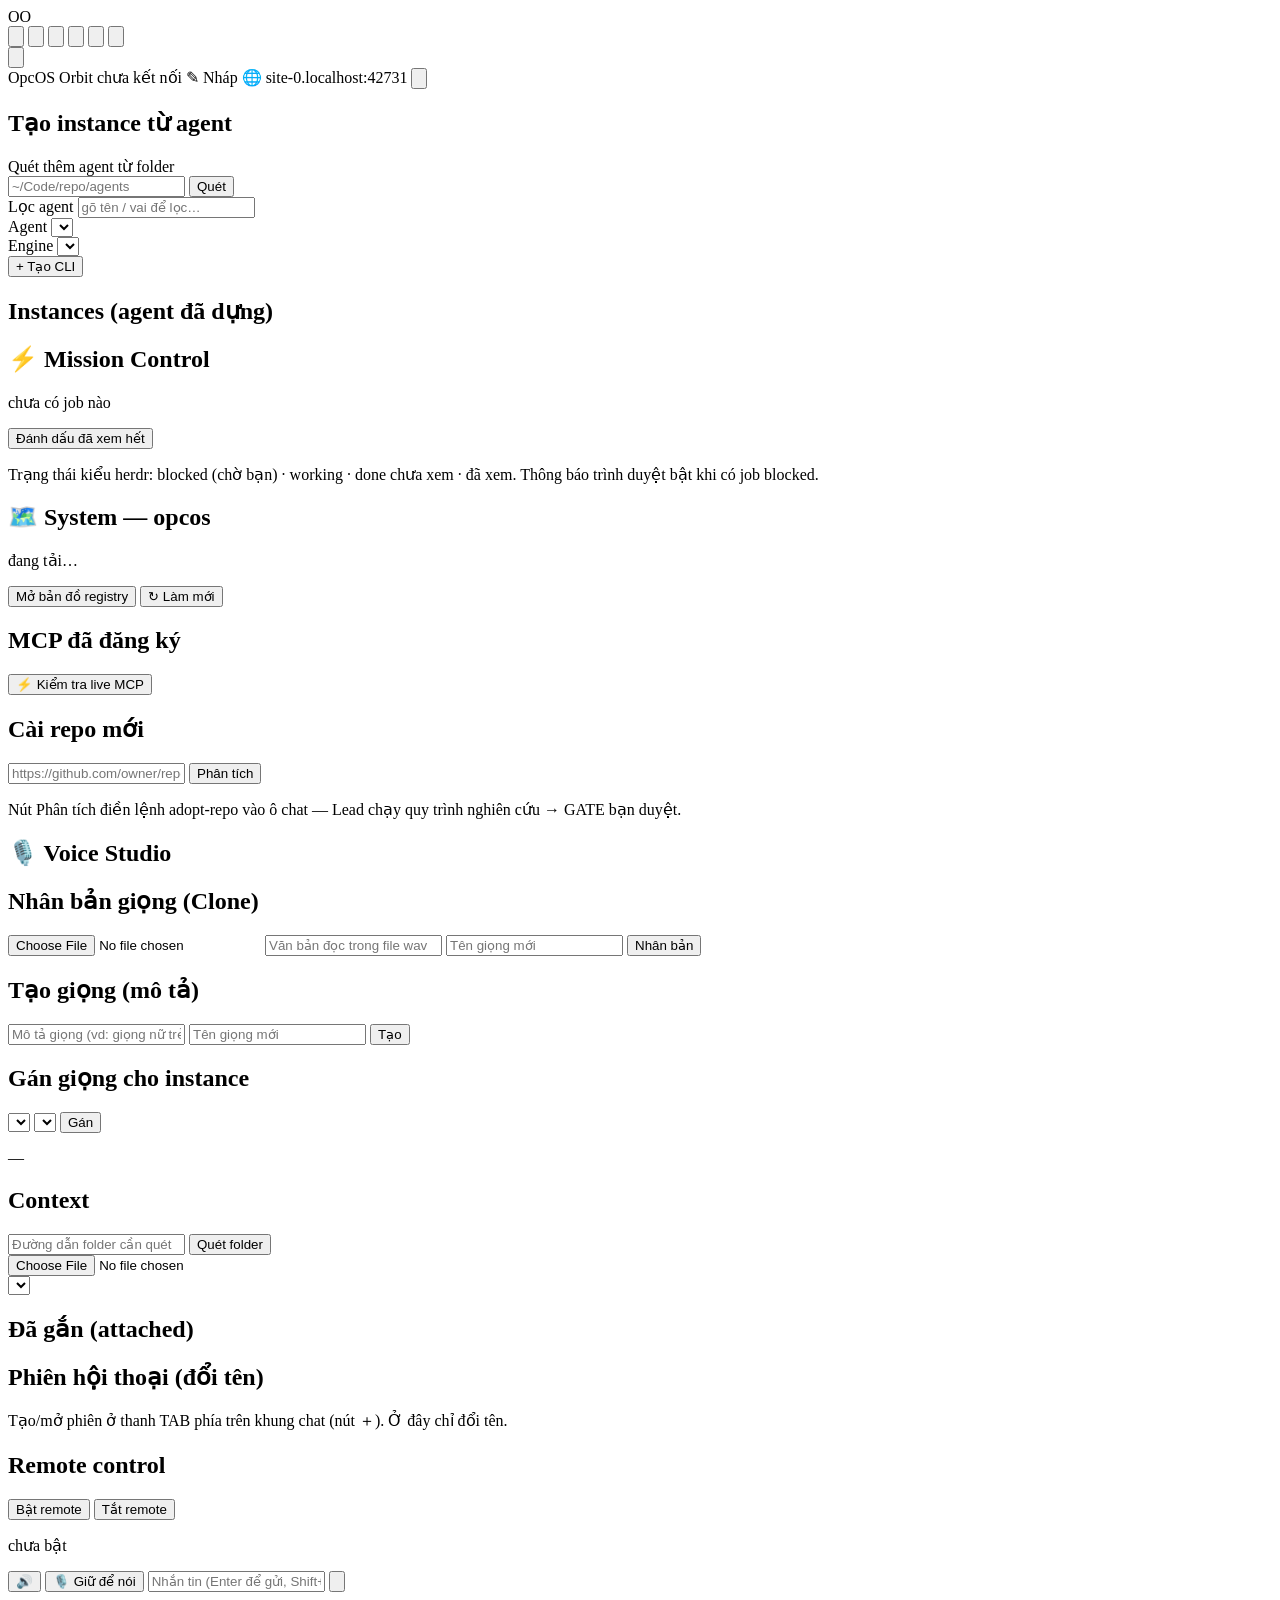
==== web/index.html @ b2af659a "OpcOS Orbit v1: voice console for multi-agent orchestration Public, sanitized mirror of the private " ====
<!doctype html>
<html lang="vi">
<head>
  <meta charset="utf-8" />
  <meta name="viewport" content="width=device-width, initial-scale=1" />
  <title>OpcOS Orbit</title>
  <link rel="stylesheet" href="/style.css" />
</head>
<body>
  <!-- ── RAIL ICON DỌC (điều hướng panel) ─────────────────────────────── -->
  <nav class="rail" aria-label="Điều hướng">
    <div class="rail-logo" title="OpcOS Orbit">OO</div>
    <button class="rail-btn active" data-rail="chat" title="Chat" aria-label="Chat">
      <svg viewBox="0 0 24 24" fill="none" stroke="currentColor" stroke-width="2" stroke-linecap="round" stroke-linejoin="round"><path d="M21 15a2 2 0 0 1-2 2H7l-4 4V5a2 2 0 0 1 2-2h14a2 2 0 0 1 2 2z"/></svg>
    </button>
    <button class="rail-btn" data-tab="dashPanel" title="Mission Control (agent đang chạy)" aria-label="Mission Control" id="dashRailBtn">
      <svg viewBox="0 0 24 24" fill="none" stroke="currentColor" stroke-width="2" stroke-linecap="round" stroke-linejoin="round"><polyline points="22 12 18 12 15 21 9 3 6 12 2 12"/></svg>
      <span id="dashBadge" class="rail-badge" hidden></span>
    </button>
    <button class="rail-btn" data-tab="libraryPanel" title="Agents" aria-label="Agents">
      <svg viewBox="0 0 24 24" fill="none" stroke="currentColor" stroke-width="2" stroke-linecap="round" stroke-linejoin="round"><rect x="3" y="11" width="18" height="10" rx="2"/><circle cx="12" cy="5" r="2"/><path d="M12 7v4"/><line x1="8" y1="16" x2="8" y2="16"/><line x1="16" y1="16" x2="16" y2="16"/></svg>
    </button>
    <button class="rail-btn" data-tab="voicePanel" title="Voice Studio" aria-label="Voice">
      <svg viewBox="0 0 24 24" fill="none" stroke="currentColor" stroke-width="2" stroke-linecap="round" stroke-linejoin="round"><path d="M12 1a3 3 0 0 0-3 3v8a3 3 0 0 0 6 0V4a3 3 0 0 0-3-3z"/><path d="M19 10v2a7 7 0 0 1-14 0v-2"/><line x1="12" y1="19" x2="12" y2="23"/><line x1="8" y1="23" x2="16" y2="23"/></svg>
    </button>
    <button class="rail-btn" data-tab="contextPanel" title="Context" aria-label="Context">
      <svg viewBox="0 0 24 24" fill="none" stroke="currentColor" stroke-width="2" stroke-linecap="round" stroke-linejoin="round"><path d="M21.44 11.05l-9.19 9.19a6 6 0 0 1-8.49-8.49l9.19-9.19a4 4 0 0 1 5.66 5.66l-9.2 9.19a2 2 0 0 1-2.83-2.83l8.49-8.48"/></svg>
    </button>
    <button class="rail-btn" data-tab="systemPanel" title="System (registry · MCP · opcos)" aria-label="System">
      <svg viewBox="0 0 24 24" fill="none" stroke="currentColor" stroke-width="2" stroke-linecap="round" stroke-linejoin="round"><polygon points="12 2 2 7 12 12 22 7 12 2"/><polyline points="2 17 12 22 22 17"/><polyline points="2 12 12 17 22 12"/></svg>
    </button>
    <div class="rail-spacer"></div>
    <button class="rail-btn" data-tab="sessionPanel" title="Khác (phiên · remote)" aria-label="Khác">
      <svg viewBox="0 0 24 24" fill="none" stroke="currentColor" stroke-width="2" stroke-linecap="round" stroke-linejoin="round"><circle cx="12" cy="12" r="3"/><path d="M19.4 15a1.65 1.65 0 0 0 .33 1.82l.06.06a2 2 0 0 1-2.83 2.83l-.06-.06a1.65 1.65 0 0 0-1.82-.33 1.65 1.65 0 0 0-1 1.51V21a2 2 0 0 1-4 0v-.09A1.65 1.65 0 0 0 9 19.4a1.65 1.65 0 0 0-1.82.33l-.06.06a2 2 0 0 1-2.83-2.83l.06-.06a1.65 1.65 0 0 0 .33-1.82 1.65 1.65 0 0 0-1.51-1H3a2 2 0 0 1 0-4h.09A1.65 1.65 0 0 0 4.6 9a1.65 1.65 0 0 0-.33-1.82l-.06-.06a2 2 0 0 1 2.83-2.83l.06.06a1.65 1.65 0 0 0 1.82.33H9a1.65 1.65 0 0 0 1-1.51V3a2 2 0 0 1 4 0v.09a1.65 1.65 0 0 0 1 1.51 1.65 1.65 0 0 0 1.82-.33l.06-.06a2 2 0 0 1 2.83 2.83l-.06.06a1.65 1.65 0 0 0-.33 1.82V9a1.65 1.65 0 0 0 1.51 1H21a2 2 0 0 1 0 4h-.09a1.65 1.65 0 0 0-1.51 1z"/></svg>
    </button>
  </nav>

  <!-- ── CỘT PHẢI: chip toolbar + workspace ────────────────────────────── -->
  <div class="app">
    <header class="topbar">
      <span class="brand">OpcOS Orbit</span>
      <span id="status" class="status">chưa kết nối</span>
      <span id="sessionChip" class="chip">✎ Nháp</span>
      <span id="agentsChip" class="chip"></span>
      <span id="hostChip" class="chip"></span>
      <span class="spacer"></span>
      <button id="reconnectBtn" class="icon-btn" title="Kết nối lại" aria-label="Kết nối lại">
        <svg viewBox="0 0 24 24" fill="none" stroke="currentColor" stroke-width="2" stroke-linecap="round" stroke-linejoin="round"><path d="M23 4v6h-6"/><path d="M1 20v-6h6"/><path d="M3.51 9a9 9 0 0 1 14.85-3.36L23 10M1 14l4.64 4.36A9 9 0 0 0 20.49 15"/></svg>
      </button>
    </header>

    <div class="workspace">
      <!-- KHU CÀI ĐẶT (panel mở theo rail) -->
      <aside id="sidebar" class="sidebar collapsed">
        <div class="tab-body">
          <section id="libraryPanel" class="panel active">
            <h2>Tạo instance từ agent</h2>
            <div class="field">
              <label for="scanPathInput">Quét thêm agent từ folder</label>
              <div class="scan-row">
                <input id="scanPathInput" type="text" placeholder="~/Code/repo/agents" autocomplete="off" />
                <button id="scanBtn">Quét</button>
              </div>
            </div>
            <div class="field">
              <label for="agentSearch">Lọc agent</label>
              <input id="agentSearch" type="text" placeholder="gõ tên / vai để lọc…" autocomplete="off" />
            </div>
            <div class="field">
              <label for="agentSelect">Agent</label>
              <select id="agentSelect" aria-label="Chọn agent"></select>
            </div>
            <div class="field">
              <label for="createEngine">Engine</label>
              <select id="createEngine" aria-label="Chọn engine"></select>
            </div>
            <button id="createInstBtn" class="primary-btn">+ Tạo CLI</button>

            <h2>Instances (agent đã dựng)</h2>
            <div id="instanceList" class="instance-list"></div>
          </section>

          <section id="dashPanel" class="panel">
            <h2>⚡ Mission Control</h2>
            <div id="dashSummary" class="dash-summary"></div>
            <div id="jobList" class="job-list"><p class="empty">chưa có job nào</p></div>
            <div class="create-row">
              <button id="seenAllBtn">Đánh dấu đã xem hết</button>
            </div>
            <p class="hint">Trạng thái kiểu herdr: <span class="dot d-blocked"></span>blocked (chờ bạn) ·
              <span class="dot d-working"></span>working · <span class="dot d-done"></span>done chưa xem ·
              <span class="dot d-idle"></span>đã xem. Thông báo trình duyệt bật khi có job blocked.</p>
          </section>

          <section id="systemPanel" class="panel">
            <h2>🗺️ System — opcos</h2>
            <div id="sysRegistry" class="sys-block"><p class="empty">đang tải…</p></div>
            <div class="create-row">
              <button id="sysOpenRegistryBtn">Mở bản đồ registry</button>
              <button id="sysRefreshBtn">↻ Làm mới</button>
            </div>
            <h2>MCP đã đăng ký</h2>
            <div id="sysMcp" class="sys-block"></div>
            <div class="create-row">
              <button id="sysMcpLiveBtn" title="Chạy 'claude mcp list' — chậm 10-60s vì nối thật từng server">⚡ Kiểm tra live MCP</button>
            </div>
            <div id="sysMcpLive" class="sys-block"></div>
            <h2>Cài repo mới</h2>
            <div class="scan-row">
              <input id="sysAdoptInput" type="text" placeholder="https://github.com/owner/repo" autocomplete="off" />
              <button id="sysAdoptBtn">Phân tích</button>
            </div>
            <p class="hint">Nút Phân tích điền lệnh adopt-repo vào ô chat — Lead chạy quy trình nghiên cứu → GATE bạn duyệt.</p>
          </section>

          <section id="voicePanel" class="panel">
            <h2>🎙️ Voice Studio</h2>
            <div id="voiceList" class="instance-list"></div>

            <h2>Nhân bản giọng (Clone)</h2>
            <div class="create-row">
              <input id="voiceCloneWavInput" type="file" accept="audio/wav" />
              <input id="voiceCloneRefText" type="text" placeholder="Văn bản đọc trong file wav" />
              <input id="voiceCloneName" type="text" placeholder="Tên giọng mới" />
              <button id="voiceCloneBtn">Nhân bản</button>
            </div>

            <h2>Tạo giọng (mô tả)</h2>
            <div class="create-row">
              <input id="voiceCreateInstruct" type="text" placeholder="Mô tả giọng (vd: giọng nữ trẻ trung, ấm)" />
              <input id="voiceCreateName" type="text" placeholder="Tên giọng mới" />
              <button id="voiceCreateBtn">Tạo</button>
            </div>

            <h2>Gán giọng cho instance</h2>
            <div class="create-row">
              <select id="voiceAssignInstanceSelect"></select>
              <select id="voiceAssignVoiceSelect"></select>
              <button id="voiceAssignBtn">Gán</button>
            </div>
            <p id="voiceStatus" class="empty">—</p>
          </section>

          <section id="contextPanel" class="panel">
            <h2>Context</h2>
            <div class="scan-row">
              <input id="ctxScanPathInput" type="text" placeholder="Đường dẫn folder cần quét" />
              <button id="ctxScanBtn">Quét folder</button>
            </div>
            <div class="scan-row">
              <input id="ctxUploadInput" type="file" />
            </div>
            <div id="ctxFileList" class="agent-list"></div>

            <div class="create-row">
              <select id="ctxInstanceSelect"></select>
            </div>

            <h2>Đã gắn (attached)</h2>
            <div id="ctxAttachedList" class="agent-list"></div>
          </section>

          <section id="sessionPanel" class="panel">
            <h2>Phiên hội thoại (đổi tên)</h2>
            <p class="hint">Tạo/mở phiên ở thanh TAB phía trên khung chat (nút ＋). Ở đây chỉ đổi tên.</p>
            <div id="sessionList" class="instance-list"></div>

            <h2>Remote control</h2>
            <div class="create-row">
              <button id="remoteOnBtn">Bật remote</button>
              <button id="remoteOffBtn">Tắt remote</button>
            </div>
            <p id="remoteStatus" class="empty">chưa bật</p>
          </section>
        </div>
      </aside>

      <!-- KHU CHAT -->
      <section class="chat">
        <div id="sessionTabs" class="session-tabs"></div>
        <div id="agentStrip" class="agent-strip"></div>
        <div id="transcript" class="transcript"></div>
        <footer class="composer">
          <button id="muteBtn" class="composer-icon" title="Bật/tắt âm thanh">🔊</button>
          <button id="micBtn" class="mic-btn" title="Giữ để nói">🎙️ Giữ để nói</button>
          <input id="textInput" type="text" placeholder="Nhắn tin (Enter để gửi, Shift+Enter xuống dòng)…" autocomplete="off" />
          <button id="sendBtn" class="send-btn" title="Gửi" aria-label="Gửi">
            <svg viewBox="0 0 24 24" fill="none" stroke="currentColor" stroke-width="2" stroke-linecap="round" stroke-linejoin="round"><line x1="22" y1="2" x2="11" y2="13"/><polygon points="22 2 15 22 11 13 2 9 22 2"/></svg>
          </button>
        </footer>
      </section>
    </div>
  </div>

  <audio id="player" hidden></audio>

  <script>
    // ── Rail nav: chọn panel / thu gọn sidebar (thuần UI, không đụng logic panel) ──
    (function () {
      var sidebar = document.getElementById("sidebar");
      var railBtns = document.querySelectorAll(".rail-btn");
      var chatBtn = document.querySelector('.rail-btn[data-rail="chat"]');

      function clearActive() { railBtns.forEach(function (b) { b.classList.remove("active"); }); }
      function showPanel(id) {
        document.querySelectorAll(".tab-body .panel").forEach(function (p) { p.classList.remove("active"); });
        var el = document.getElementById(id);
        if (el) el.classList.add("active");
      }
      railBtns.forEach(function (btn) {
        btn.addEventListener("click", function () {
          var tab = btn.dataset.tab;
          if (!tab) {                                   // nút Chat → xem chat toàn màn hình
            sidebar.classList.add("collapsed");
            clearActive(); btn.classList.add("active");
            return;
          }
          // bấm lại panel đang mở → thu gọn về chat
          if (btn.classList.contains("active") && !sidebar.classList.contains("collapsed")) {
            sidebar.classList.add("collapsed");
            clearActive(); if (chatBtn) chatBtn.classList.add("active");
            return;
          }
          sidebar.classList.remove("collapsed");
          showPanel(tab);
          clearActive(); btn.classList.add("active");
        });
      });

      // Mặc định: chat toàn màn hình (giống Claude Code) — sidebar thu gọn, nút Chat active (đặt sẵn trong HTML)

      // Chip host + nút kết nối lại
      var hostChip = document.getElementById("hostChip");
      if (hostChip) hostChip.textContent = "🌐 " + location.host;
      var reBtn = document.getElementById("reconnectBtn");
      if (reBtn) reBtn.addEventListener("click", function () { try { if (typeof ws !== "undefined" && ws) ws.close(); } catch (e) {} });

      // Nút gửi (song song với Enter trong app.js)
      var sendBtn = document.getElementById("sendBtn");
      var textInput = document.getElementById("textInput");
      if (sendBtn && textInput) sendBtn.addEventListener("click", function () {
        var v = textInput.value.trim();
        if (v && typeof sendText === "function") { sendText(v); textInput.value = ""; }
      });
    })();
  </script>
  <script src="/app.js"></script>
  <script src="/library.js"></script>
  <script src="/context.js"></script>
  <script src="/session.js"></script>
  <script src="/voices.js"></script>
  <script src="/dashboard.js"></script>
</body>
</html>
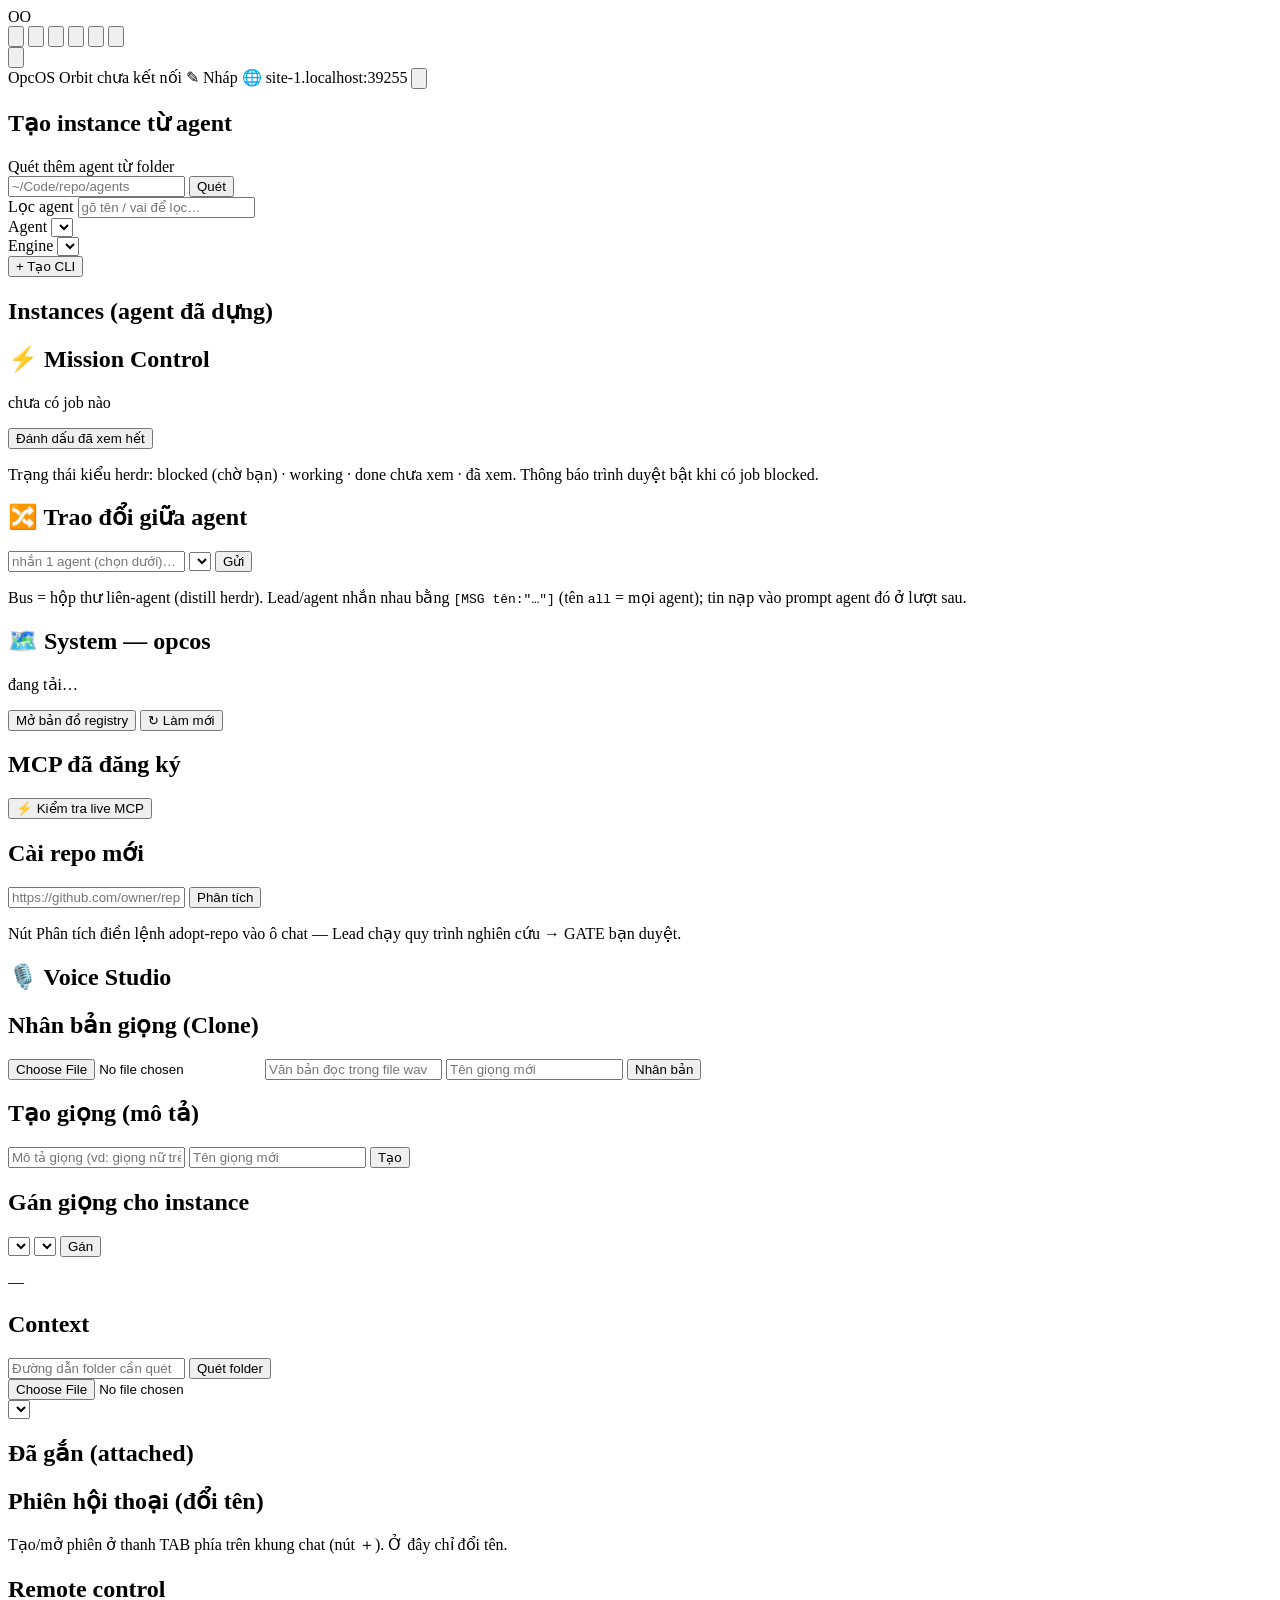
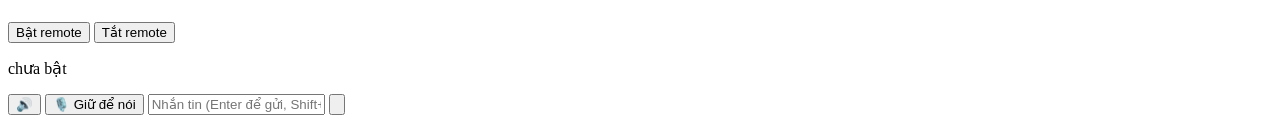
==== commit 70aa9265: "import agent-console source before archive (TK2.5) Co-Authored-By: Claude Sonnet 5.5 <noreply@anthro" ====
--- a/web/index.html
+++ b/web/index.html
@@ -90,6 +90,15 @@
             <p class="hint">Trạng thái kiểu herdr: <span class="dot d-blocked"></span>blocked (chờ bạn) ·
               <span class="dot d-working"></span>working · <span class="dot d-done"></span>done chưa xem ·
               <span class="dot d-idle"></span>đã xem. Thông báo trình duyệt bật khi có job blocked.</p>
+            <h2 class="bus-h">🔀 Trao đổi giữa agent</h2>
+            <div id="busFeed" class="bus-feed"></div>
+            <div class="create-row bus-send">
+              <input id="busText" type="text" placeholder="nhắn 1 agent (chọn dưới)…" autocomplete="off" />
+              <select id="busTo"></select>
+              <button id="busSendBtn">Gửi</button>
+            </div>
+            <p class="hint">Bus = hộp thư liên-agent (distill herdr). Lead/agent nhắn nhau bằng
+              <code>[MSG tên:"…"]</code> (tên <code>all</code> = mọi agent); tin nạp vào prompt agent đó ở lượt sau.</p>
           </section>
 
           <section id="systemPanel" class="panel">
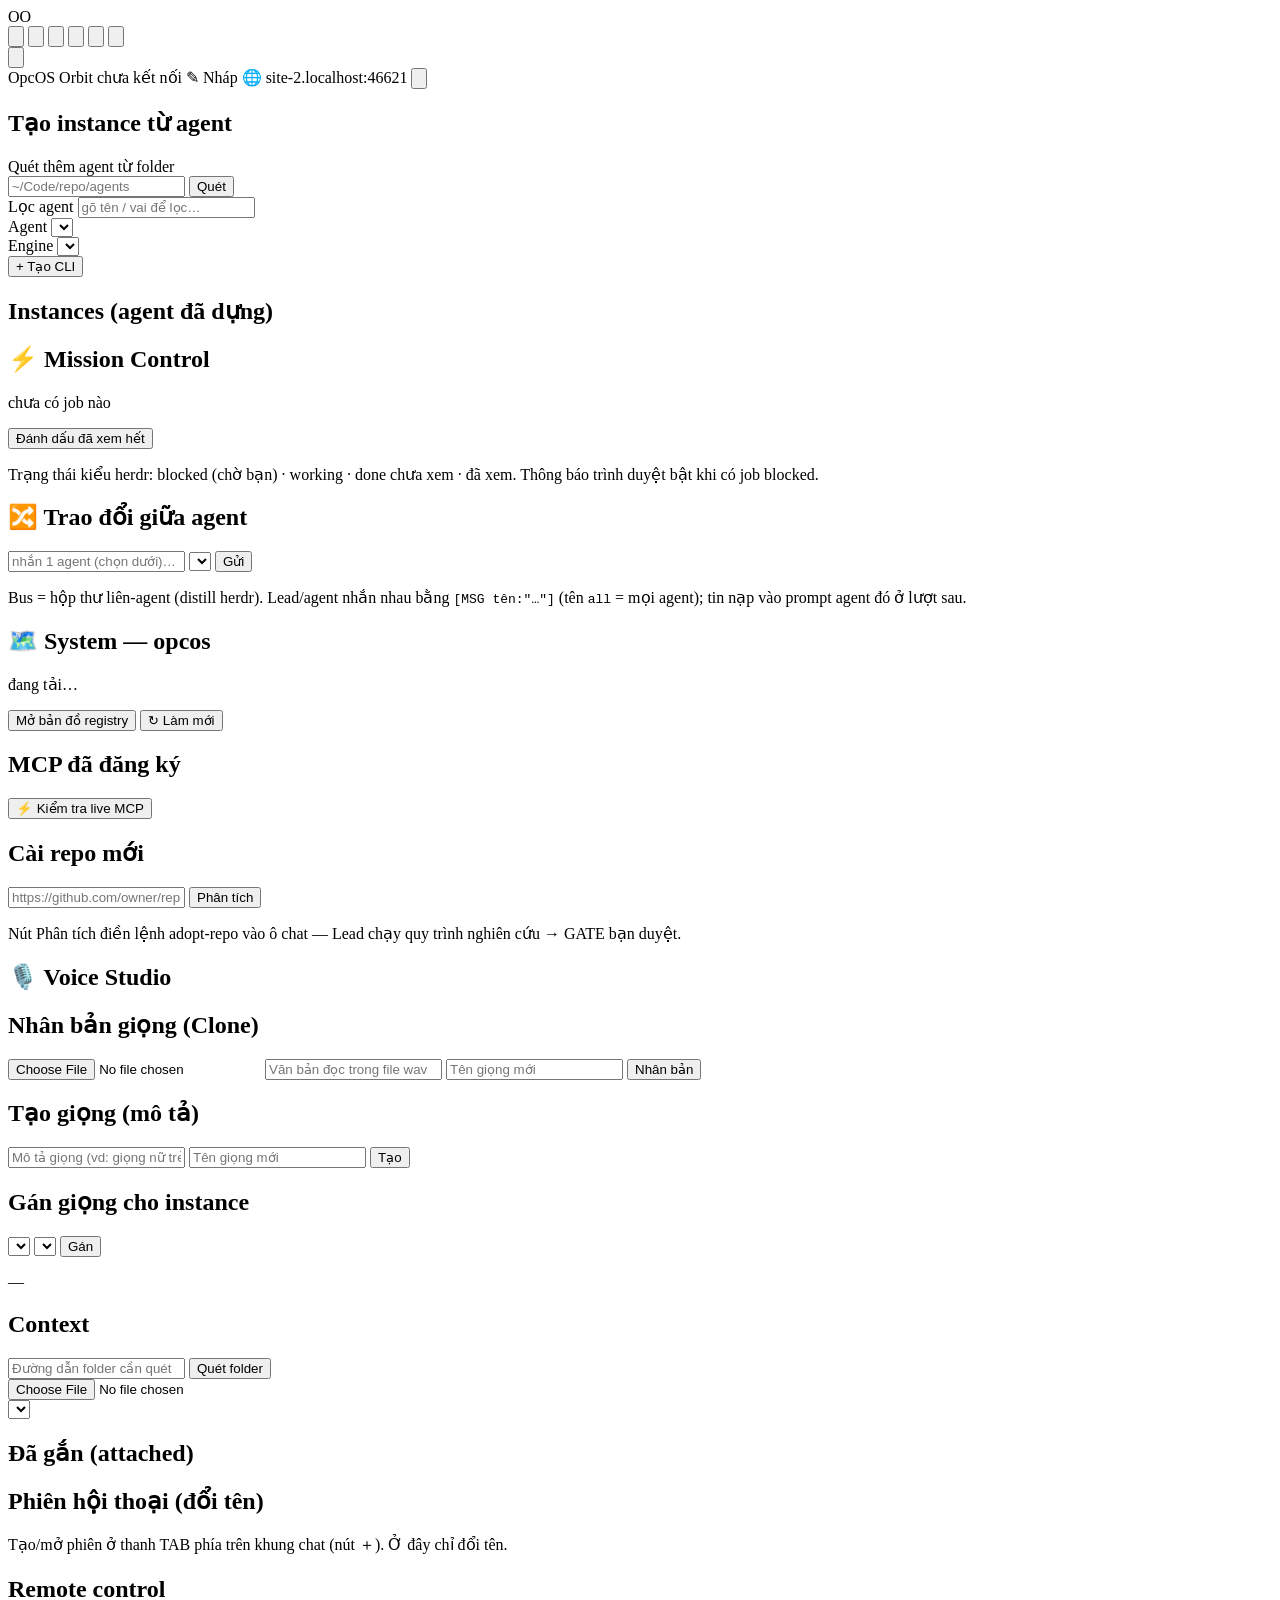
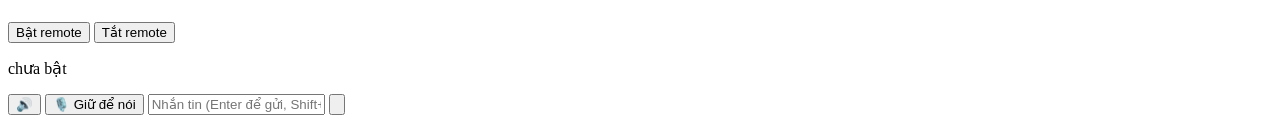
==== commit 92ac8076: "Cổng Kira (xem + dừng) và giao thức duyệt quyền B+ có PIN - kira_gateway.py: tiến trình riêng, chỉ /" ====
--- a/web/index.html
+++ b/web/index.html
@@ -82,6 +82,7 @@
 
           <section id="dashPanel" class="panel">
             <h2>⚡ Mission Control</h2>
+            <div id="approvalList" class="appr-list"></div>
             <div id="dashSummary" class="dash-summary"></div>
             <div id="jobList" class="job-list"><p class="empty">chưa có job nào</p></div>
             <div class="create-row">
@@ -259,5 +260,6 @@
   <script src="/session.js"></script>
   <script src="/voices.js"></script>
   <script src="/dashboard.js"></script>
+  <script src="/approvals.js"></script>
 </body>
 </html>
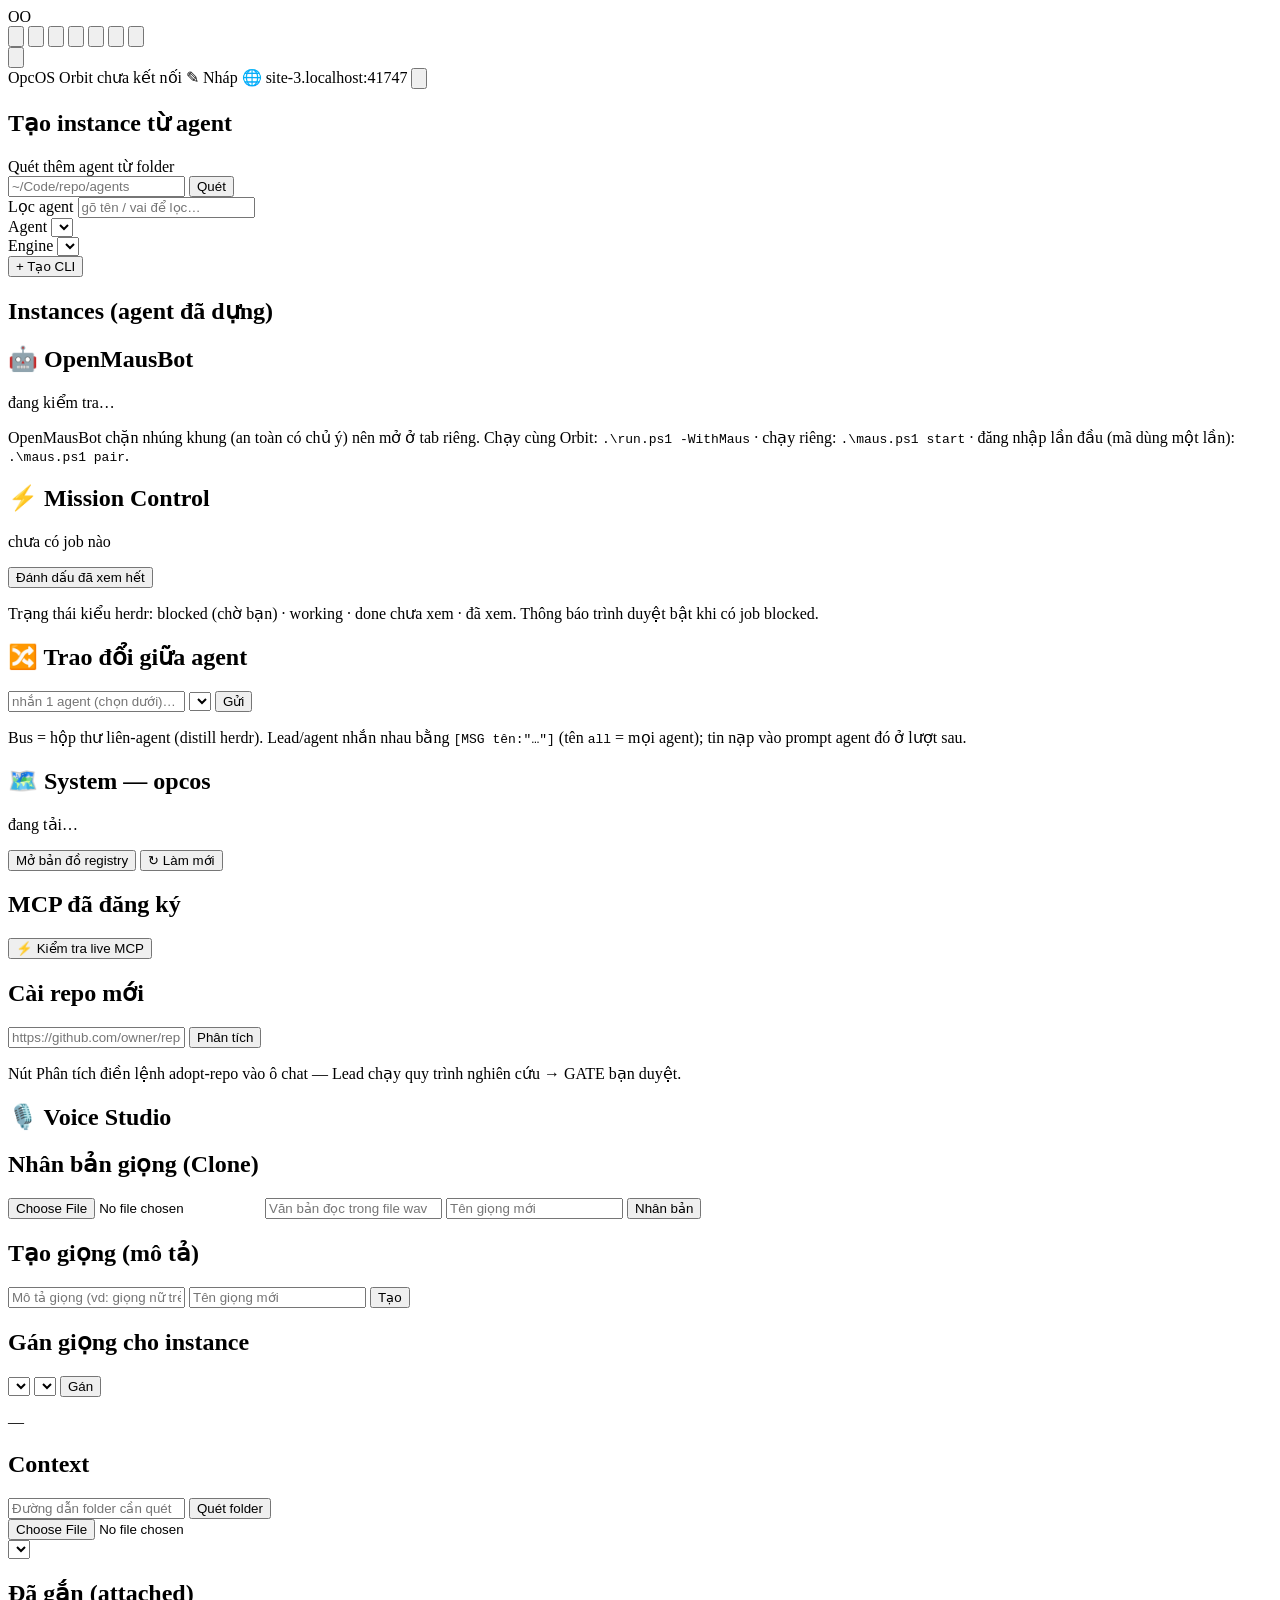
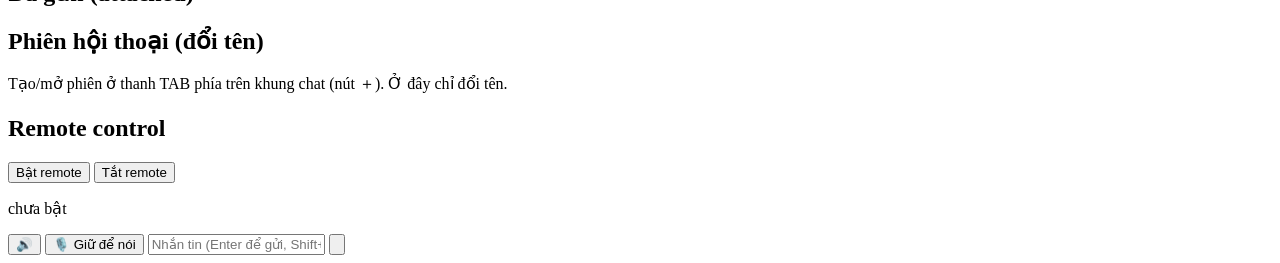
==== commit 5b510795: "6b: thẻ OpenMausBot, maus.ps1 và run.ps1/stop.ps1 -WithMaus - maus.ps1 (start|stop|status|pair): chạ" ====
--- a/web/index.html
+++ b/web/index.html
@@ -17,6 +17,10 @@
       <svg viewBox="0 0 24 24" fill="none" stroke="currentColor" stroke-width="2" stroke-linecap="round" stroke-linejoin="round"><polyline points="22 12 18 12 15 21 9 3 6 12 2 12"/></svg>
       <span id="dashBadge" class="rail-badge" hidden></span>
     </button>
+    <button class="rail-btn" data-tab="mausPanel" title="OpenMausBot (chat bot, mở ở tab riêng)" aria-label="OpenMausBot" id="mausRailBtn">
+      <svg viewBox="0 0 24 24" fill="none" stroke="currentColor" stroke-width="2" stroke-linecap="round" stroke-linejoin="round"><path d="M12 3 4 6v6c0 4.4 3.4 8.3 8 9 4.6-.7 8-4.6 8-9V6z"/><path d="m9 12 2 2 4-4"/></svg>
+      <span id="mausDot" class="rail-badge" hidden>●</span>
+    </button>
     <button class="rail-btn" data-tab="libraryPanel" title="Agents" aria-label="Agents">
       <svg viewBox="0 0 24 24" fill="none" stroke="currentColor" stroke-width="2" stroke-linecap="round" stroke-linejoin="round"><rect x="3" y="11" width="18" height="10" rx="2"/><circle cx="12" cy="5" r="2"/><path d="M12 7v4"/><line x1="8" y1="16" x2="8" y2="16"/><line x1="16" y1="16" x2="16" y2="16"/></svg>
     </button>
@@ -78,6 +82,14 @@
 
             <h2>Instances (agent đã dựng)</h2>
             <div id="instanceList" class="instance-list"></div>
+          </section>
+
+          <section id="mausPanel" class="panel">
+            <h2>🤖 OpenMausBot</h2>
+            <div id="mausCard" class="maus-card"><p class="empty">đang kiểm tra…</p></div>
+            <p class="hint">OpenMausBot chặn nhúng khung (an toàn có chủ ý) nên mở ở tab riêng. Chạy cùng Orbit:
+              <code>.\run.ps1 -WithMaus</code> · chạy riêng: <code>.\maus.ps1 start</code> · đăng nhập lần đầu
+              (mã dùng một lần): <code>.\maus.ps1 pair</code>.</p>
           </section>
 
           <section id="dashPanel" class="panel">
@@ -261,5 +273,6 @@
   <script src="/voices.js"></script>
   <script src="/dashboard.js"></script>
   <script src="/approvals.js"></script>
+  <script src="/maus.js"></script>
 </body>
 </html>
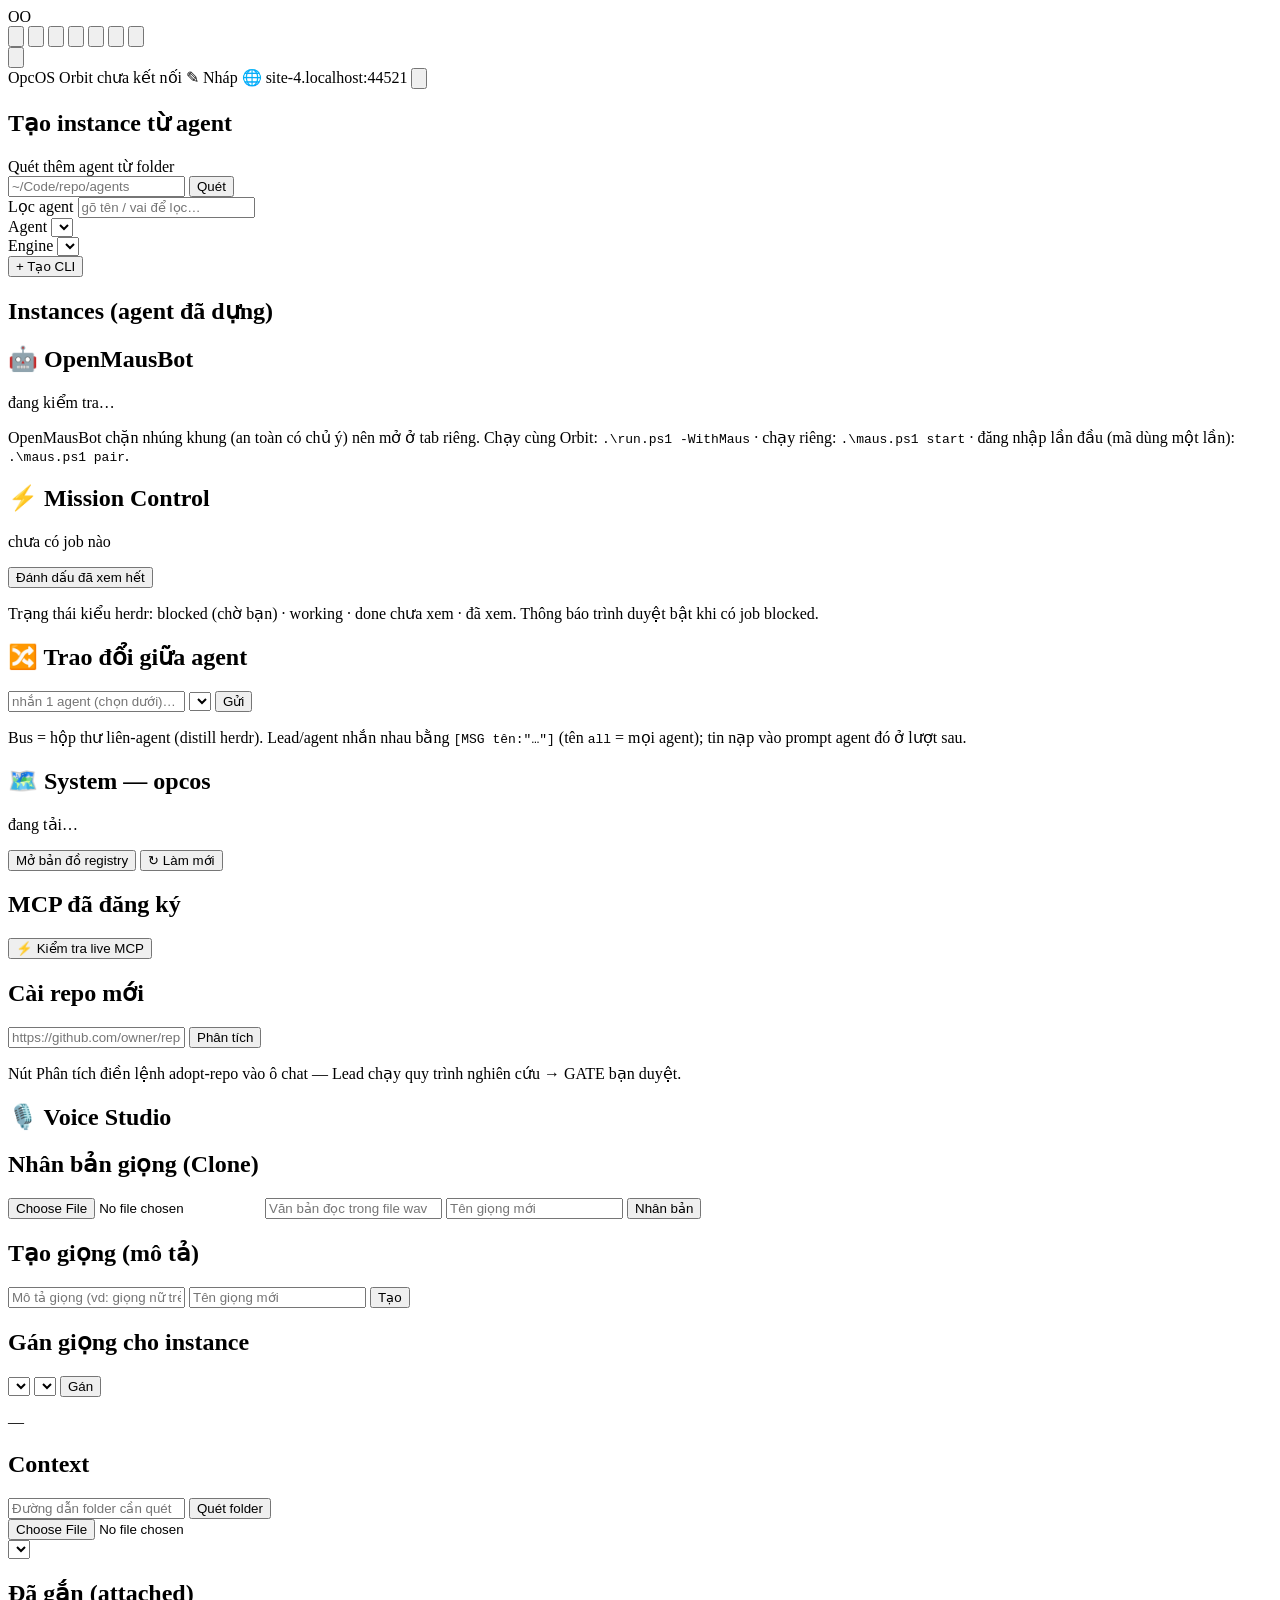
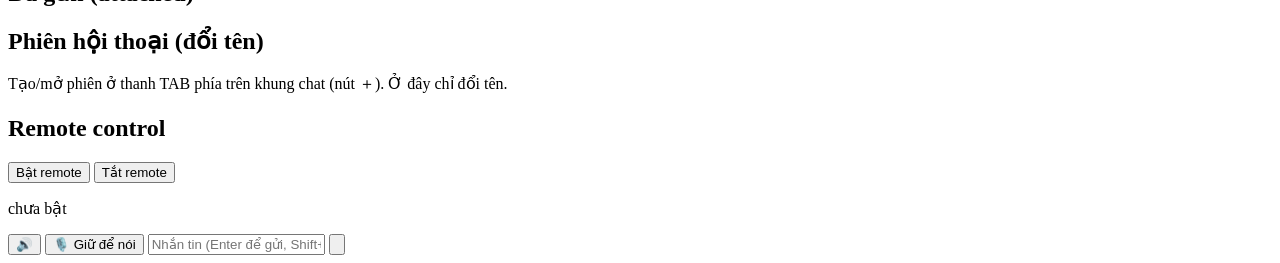
==== commit 43e26008: "6c nhịp 1: sổ ghi nhận lượt agent + trần mềm; ghi ngoại lệ gọi CLI trực tiếp - server/ledger.py: run" ====
--- a/web/index.html
+++ b/web/index.html
@@ -96,6 +96,7 @@
             <h2>⚡ Mission Control</h2>
             <div id="approvalList" class="appr-list"></div>
             <div id="dashSummary" class="dash-summary"></div>
+            <div id="ledgerLine" class="ledger-line"></div>
             <div id="jobList" class="job-list"><p class="empty">chưa có job nào</p></div>
             <div class="create-row">
               <button id="seenAllBtn">Đánh dấu đã xem hết</button>
@@ -274,5 +275,6 @@
   <script src="/dashboard.js"></script>
   <script src="/approvals.js"></script>
   <script src="/maus.js"></script>
+  <script src="/ledger.js"></script>
 </body>
 </html>
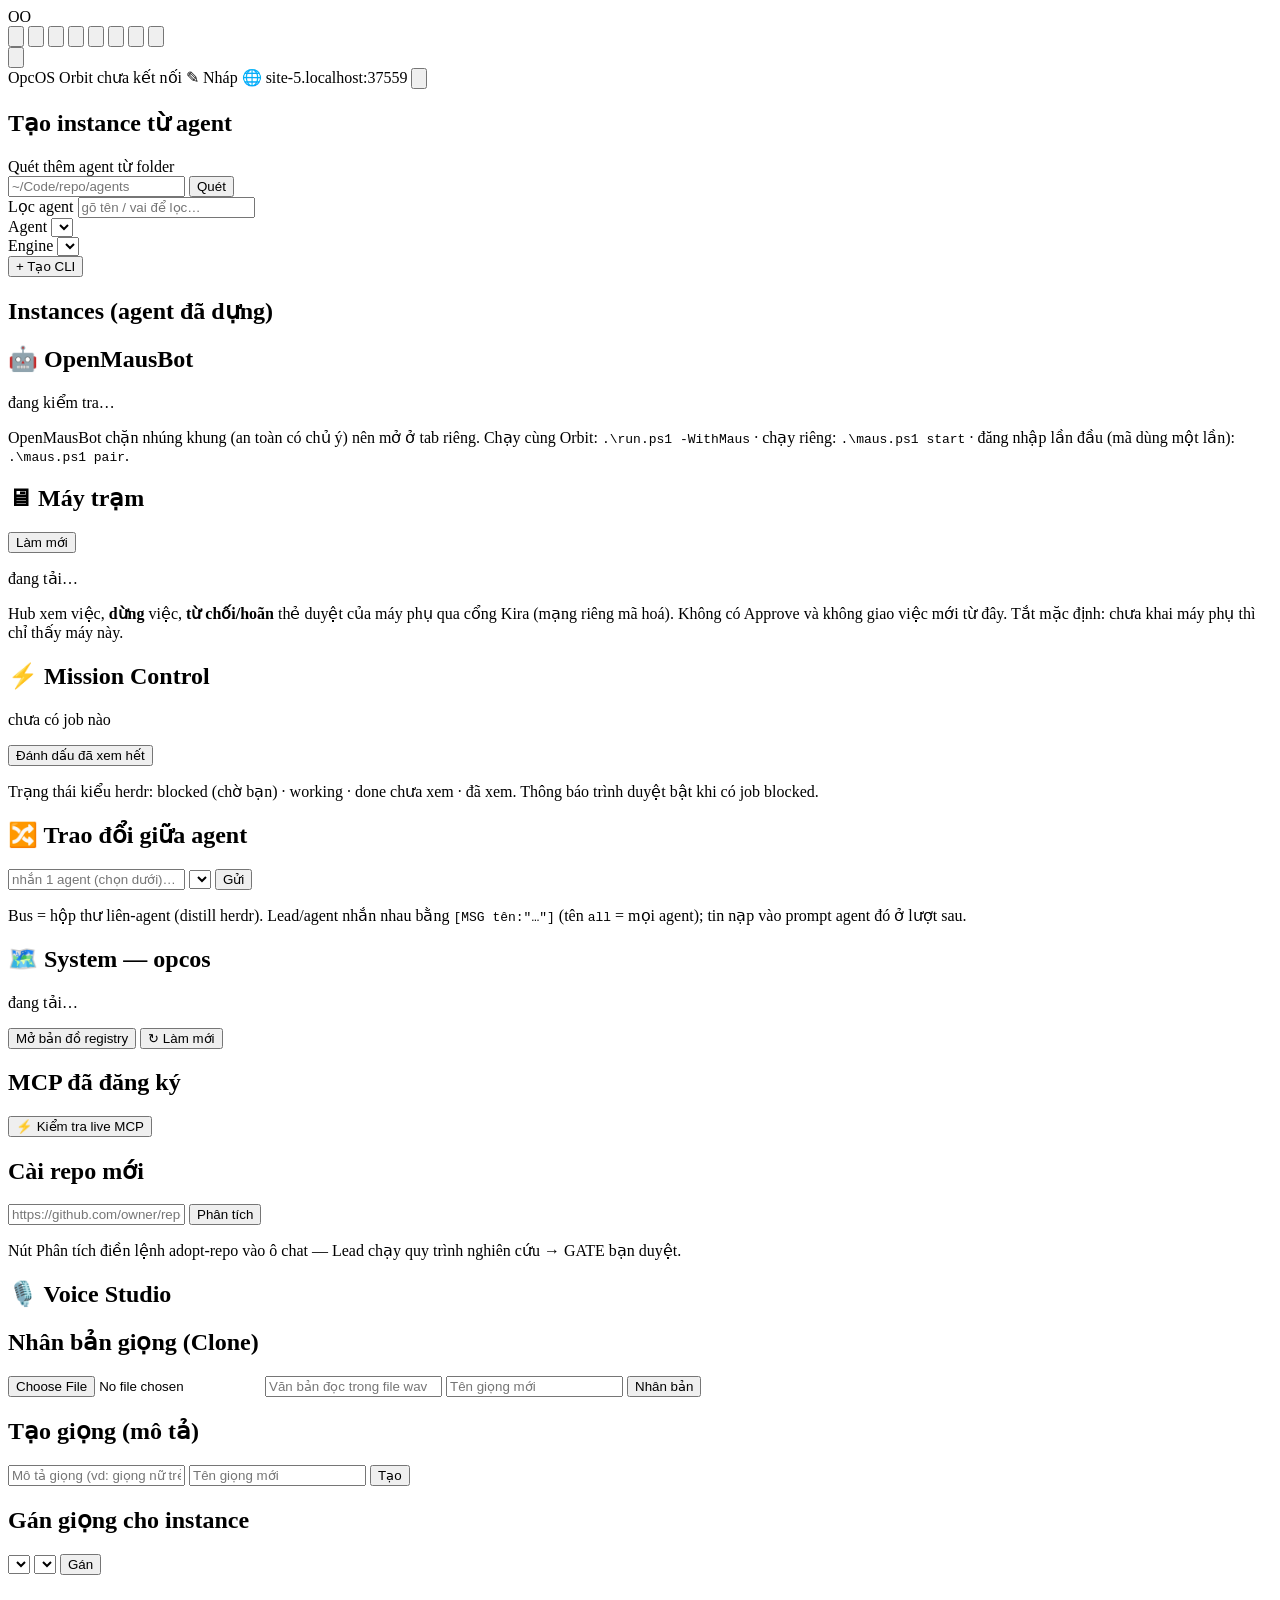
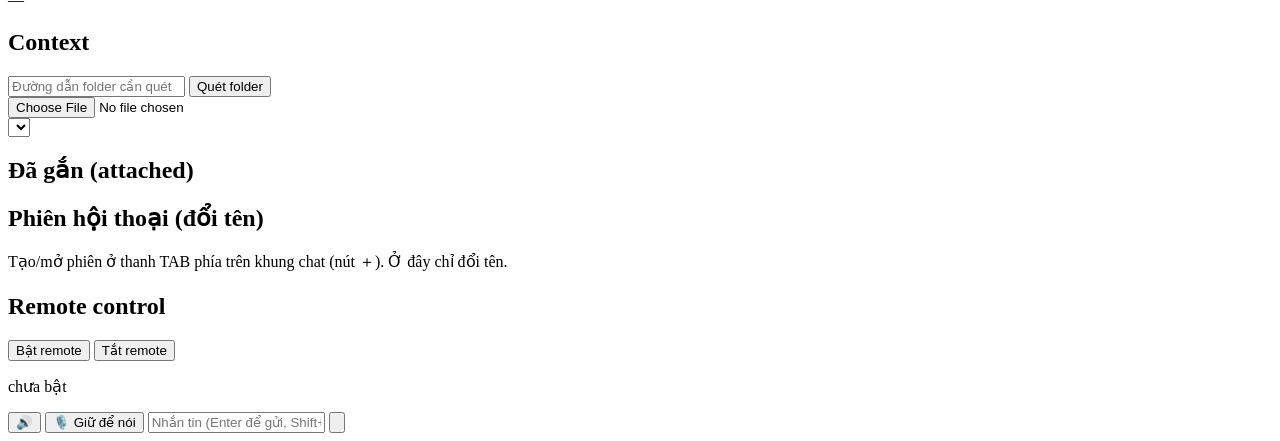
==== commit 9fc92e25: "Giai đoạn 2 đa máy: hub Orbit xem + dừng/từ chối/hoãn việc trên máy phụ - peer_client: client ký HMA" ====
--- a/web/index.html
+++ b/web/index.html
@@ -21,6 +21,9 @@
       <svg viewBox="0 0 24 24" fill="none" stroke="currentColor" stroke-width="2" stroke-linecap="round" stroke-linejoin="round"><path d="M12 3 4 6v6c0 4.4 3.4 8.3 8 9 4.6-.7 8-4.6 8-9V6z"/><path d="m9 12 2 2 4-4"/></svg>
       <span id="mausDot" class="rail-badge" hidden>●</span>
     </button>
+    <button class="rail-btn" data-tab="fleetPanel" title="Máy trạm (đa máy: xem, dừng, từ chối, hoãn)" aria-label="Máy trạm" id="fleetRailBtn">
+      <svg viewBox="0 0 24 24" fill="none" stroke="currentColor" stroke-width="2" stroke-linecap="round" stroke-linejoin="round"><rect x="3" y="4" width="18" height="12" rx="2"/><path d="M8 20h8M12 16v4"/></svg>
+    </button>
     <button class="rail-btn" data-tab="libraryPanel" title="Agents" aria-label="Agents">
       <svg viewBox="0 0 24 24" fill="none" stroke="currentColor" stroke-width="2" stroke-linecap="round" stroke-linejoin="round"><rect x="3" y="11" width="18" height="10" rx="2"/><circle cx="12" cy="5" r="2"/><path d="M12 7v4"/><line x1="8" y1="16" x2="8" y2="16"/><line x1="16" y1="16" x2="16" y2="16"/></svg>
     </button>
@@ -90,6 +93,14 @@
             <p class="hint">OpenMausBot chặn nhúng khung (an toàn có chủ ý) nên mở ở tab riêng. Chạy cùng Orbit:
               <code>.\run.ps1 -WithMaus</code> · chạy riêng: <code>.\maus.ps1 start</code> · đăng nhập lần đầu
               (mã dùng một lần): <code>.\maus.ps1 pair</code>.</p>
+          </section>
+
+          <section id="fleetPanel" class="panel">
+            <h2>🖥 Máy trạm</h2>
+            <div class="create-row"><button id="fleetRefreshBtn">Làm mới</button></div>
+            <div id="fleetList" class="fleet-list"><p class="empty">đang tải…</p></div>
+            <p class="hint">Hub xem việc, <b>dừng</b> việc, <b>từ chối/hoãn</b> thẻ duyệt của máy phụ qua cổng Kira (mạng riêng mã hoá).
+              Không có Approve và không giao việc mới từ đây. Tắt mặc định: chưa khai máy phụ thì chỉ thấy máy này.</p>
           </section>
 
           <section id="dashPanel" class="panel">
@@ -276,5 +287,6 @@
   <script src="/approvals.js"></script>
   <script src="/maus.js"></script>
   <script src="/ledger.js"></script>
+  <script src="/fleet.js"></script>
 </body>
 </html>
